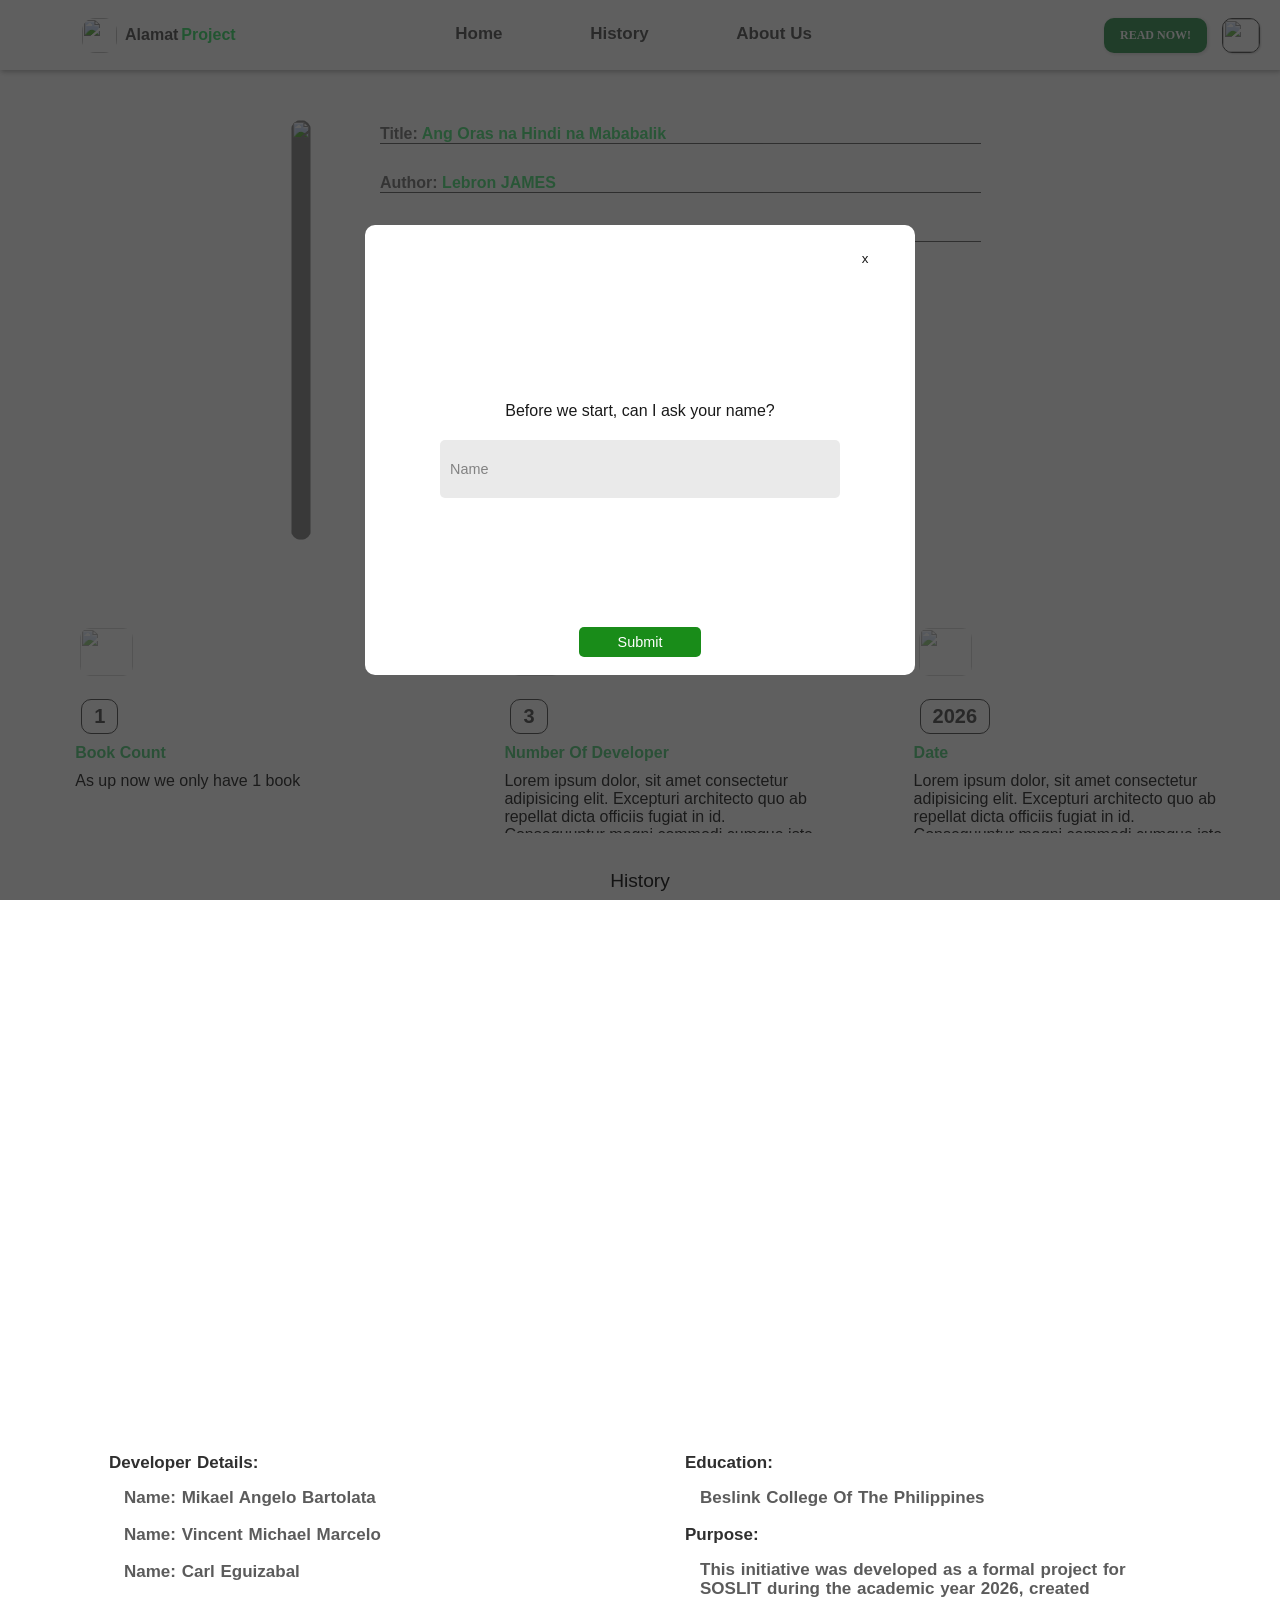
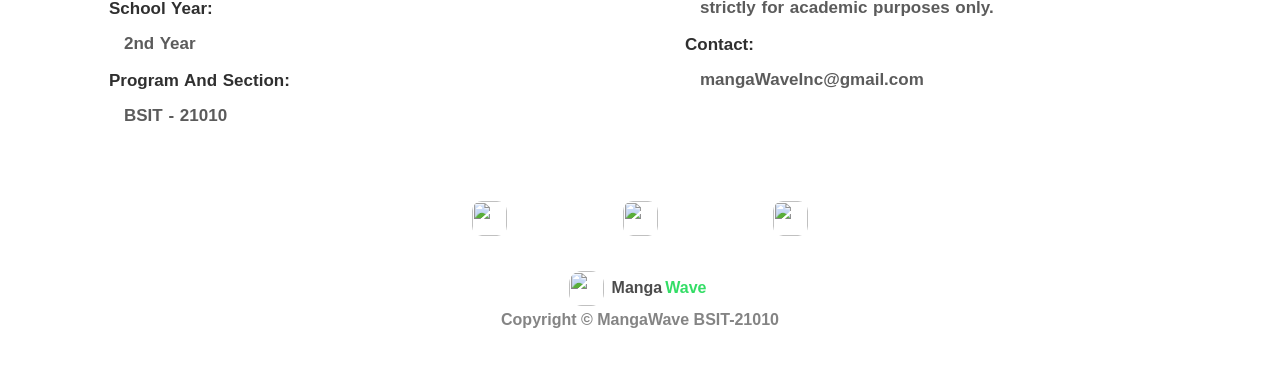
==== index.html @ 85a5849e "Initial commit" ====
<!DOCTYPE html>
<html lang="en">
<head>
    <meta charset="UTF-8">
    <meta name="viewport" content="width=device-width, initial-scale=1.0">
    <title>SOSLIT-PROJECT-2026</title>
    <link rel="stylesheet" href="css/header.css">
    <link rel="stylesheet" href="css/main.css">
    <link rel="stylesheet" href="css/section.css">
    <link rel="stylesheet" href="css/article.css">
    <link rel="stylesheet" href="css/footer.css">
    <link rel="stylesheet" href="css/modal.css">
    <link rel="stylesheet" href="css/screenoverlay.css">
    <style>
        html{
            scroll-behavior: smooth;
        }
        main, body {
            scroll-margin-top: 80px;
        }
    </style>
</head>
<body>
    <header class="header-container"> 
        <div class="logo">
            <img src="https://i.ibb.co/Dfh1pS63/logo-picture.jpg" alt="">
            <span id="kind">Alamat</span><span id="title">Project</span>
         </div>
        <nav>
            <ul class="nav">
                <li class="nav-child">
                    <a href="#Home">Home</a>
                </li>
                <li class="nav-child">
                    <a href="#History">History</a>
                </li>
                <li class="nav-child">
                    <a href="#About">About&nbsp;Us</a>
                </li>
            </ul>
        </nav>
        <div class="button header-child">
            <button id="buttonStart">READ NOW!</button>
            <div class="theme"></div>
        </div>
    </header>
    <main class="main-container" id="Home">
        <div class="main-image">
            <img src="https://i.ibb.co/qF0TQRSJ/removee-alamat-cover.png">
        </div>
        <div class="read-Button"></div>
        <div class="main-content">
            <p>Title: <span class="authorStyle">Ang Oras na Hindi na Mababalik</span></p>
            <p>Author: <span class="authorStyle">Lebron JAMES</span></p>
            <p>Genre:  <span class="authorStyle">Short Story (Maikling Kuwento)</span></p>
            <span class="summary-container">
                <span id="summary-header">SUMMARY:</span>
                <button class="summary-spoiler-button">Spoiler</button>
            </span>
        </div>
    </main>
                

    <section class="section-Container">
        <div class="section-child section-1st-child">
            <div class="section-logo"></div>
            <p id="number">1</p>
            <p id="count">Book Count</p>
            <p class="text">As up now we only have 1 book</p>
        </div>
        <div class="section-child section-2nd-child">
            <div class="section-logo-2 section-logo"></div>
            <p id="number">3</p>
            <p id="count">Number Of Developer</p>
            <p class="text">Lorem ipsum dolor, sit amet consectetur adipisicing elit. Excepturi architecto quo ab repellat dicta officiis fugiat in id. Consequuntur magni commodi cumque iste libero molestias porro tempore harum dolores in?</p>
        </div>
        <div class="section-child section-3rd-child">
            <div class="section-logo-3 section-logo"></div>
            <p id="number" class="year">2026</p>
            <p id="count">Date</p>
            <p class="text">Lorem ipsum dolor, sit amet consectetur adipisicing elit. Excepturi architecto quo ab repellat dicta officiis fugiat in id. Consequuntur magni commodi cumque iste libero molestias porro tempore harum dolores in?</p>
        </div>
    </section>
    <section id="History">
        <p>History</p>
        <div class="history-container">
        </div>
    </section>
    </article>
    <footer id="About">
        <div class="footer-child1">
            <p id="text-header" class="text-header">Developer Details: </p>
            <span>Name: Mikael Angelo Bartolata</span>
            <span>Name: Vincent Michael Marcelo</span>
            <span>Name: Carl Eguizabal</span>
            <p id="text-header">School Year: </p>
            <span>2nd Year</span>
            <p id="text-header">Program And Section: </p>
            <span>BSIT - 21010</span>
        </div>
        <div class="footer-child2">
            <p id="text-header">Education:</p>
            <span>Beslink College Of The Philippines</span>
            <p id="text-header">Purpose:</p>
            <span>This initiative was developed as a formal project for SOSLIT during the academic year 2026, created strictly for academic purposes only.</span>
            <p id="text-header" class="citation">Contact:</p>
            <span id="highlight">mangaWaveInc@gmail.com</span>
        </div>
        <div class="footer-child3">
            <div class="social-media-container"></div>
            <div class="logo-container">
                <div class="logos">
                    <img src="https://i.ibb.co/Dfh1pS63/logo-picture.jpg" alt="">
                    <span id="kind">Manga</span><span id="title">Wave</span>
                </div>
                <span class="copyright">Copyright © MangaWave BSIT-21010</span>
            </div>
        </div>
    </footer>
    <script type="module" src="main.js"></script>
</body>
</html>
---- css/header.css ----
:root {
    --font-light-window-mode: rgba(0, 0, 0, 0.7);
    --dark-shadow: 1px 2px 5px rgba(0, 0, 0, 0.3);
     --bg-color:rgba(255,255,255, 0.8);
}

* {
    margin: 0;
    padding: 0;
    box-sizing: border-box;
    font-family: Arial, Helvetica, sans-serif;
}  

body {
    background-color: var(--bg-color);
    position: relative;
}

header {
    position: sticky;
    top: 0;
    display: flex;
    flex-direction: row;
    justify-content: space-between;
    align-items: center;
    height: 70px;
    width: 100%;
    background-color: #ffffff;
    padding: 0 20px;
    box-shadow: var(--dark-shadow);
    z-index: 1;
    animation: header 900ms ease-in-out 200ms;
}
@keyframes header{
    0%{
        transform: translate(0, -100%);
    } 
    60%{
        transform: translate(0, -100%);
    } 
    100%{
        transform: translate(0);
    }
}
/* Logo Alignment */
.logo {
    display: flex;
    align-items: center;
    gap: 8px;
    cursor: default;
    margin-left: 5%;
}

.logo img {
    height: 35px;
    width: 35px;
    object-fit: cover;
    border-radius: 37%;
}

#kind {
    color: var(--font-light-window-mode);
    font-size: 1rem;
    font-weight: 550;
}

#title {
    color: rgba(0, 212, 64, 0.8);
    font-size: 1rem;
    font-weight: 700;
    margin-left: -5px;
}

/* Navigation Links */
nav ul {
    list-style: none;
    display: flex;
    flex-direction: row;
    gap: 40%;
    align-items: center;
    justify-content: center;
    transition: all 300ms ease-in-out;
    margin-right: 30%;
}

li {
    padding-bottom: 1px;
    border-bottom: 2px solid transparent;
}

li:hover {
    border-radius: 2px;
    border-bottom-color: rgb(23, 129, 55);
}

li a {
    cursor: pointer;
    color: var(--font-light-window-mode);
    font-weight: 550;
    font-size: 17px;
    text-decoration: none;
    padding: 5px 10px;
}

.button {
    display: flex;
    flex-direction: row;
    align-items: center;
    gap: 15px;
}

#buttonStart {
    font-family: 'Times New Roman', Times, serif;
    background-color: rgba(23, 129, 55, 1);
    color: rgba(255, 255, 255, 1);
    opacity: 0.9;
    font-size: 0.75rem;
    border: none;
    border-radius: 10px;
    box-shadow: 1px 1px 4px rgba(0, 0, 0, 0.2);
    padding: 10px 16px;
    font-weight: 600;
    cursor: pointer;
    white-space: nowrap;
}

.theme {
    position: static; /* Removed absolute positioning */
    height: 35px;
    width: 38px;
    background: transparent;
    border-radius: 50%;
    cursor: pointer;
    display: flex;
    align-items: center;
    justify-content: center;
}

.theme-picture {
    width: 100%;
    height: 100%;
    object-fit: cover;
    border: 1px solid rgba(0, 0, 0, 0.8);
    border-radius: 10px;
    box-shadow: 1px 1px 2px rgba(0, 0, 0, 0.2);
    opacity: 0.9;
}
---- css/main.css ----
:root{
    --bg-color:rgba(255,255,255, 0.8);
}
.main-container {
    background-color: var(--bg-color);
    display: flex;
    flex-direction: row;
    justify-content: center;
    gap: 2rem;
    padding: 30px;
    padding-right: 3%;
    padding-top: 50px;
    width: 100%;
    height: 500px;
    margin: 0;
    position: relative;
    animation: delay-apear 1000ms linear 400ms;
}
@keyframes delay-apear{
    from {
        opacity: 0;
    } to {
        opacity: 1;
    }
}
.main-content p, #summary-header{
    display: block;
    color: rgba(0, 0, 0, 0.8);
    font-weight: 550;
    font-size: 1rem;
    margin-bottom: 30px;
    border-bottom: 1px solid rgba(0, 0, 0, 0.9);
    opacity: 0.7;
    padding-bottom: -3px;
}
#summary-header{
    border: none;
    margin-top: 40px;
    margin-bottom: 25px;
}
.summary-container{
    display: flex;
    flex-direction: column;
    align-items: center;
    justify-content: center;
    line-height: 5%;

    gap: 15px;
}
#text {
    line-height: 25px;
    color: rgba(0, 0, 0, 0.9);
    
}
.summary-spoiler-button {
    width: clamp(4rem, 6vw, 10rem);
    height: 2rem;

    outline: none;
    border: none;
    background-color: rgb(0, 110, 33);
    font-weight: 550;
    color: white;

    border-radius: 10px;

    cursor: pointer;
    transition: transform 0.2s ease;
}
.summary-spoiler-button:hover {
    transform: scale(1.08);
}
.main-content{
    overflow: auto;
    scrollbar-width: none;
    width: 50%;
    padding: 5px;
    word-wrap: break-word;
    padding-right: min(-50px);
    word-spacing: 30%;
    vertical-align: 100px;
}
.authorStyle{
    color:  rgba(0, 212, 64, 1);
    font-weight: 550;
    font-size: 1rem;
}
.main-image {
    background-color: grey;
    height: 100%;
    max-width: 45%;
    display: flex;
    align-items: center;
    justify-content: center;
    border-radius: 15px;
}
.main-image img {
    width: 100%;
    height: 100%;
    object-fit: contain;

    border-radius: 10px;
}
.dark {
    background-color: rgb(44, 44, 44);
}
.dark, .dark * {
    color: var(--dark-font-color, #e6e6e6) !important;
}
---- css/section.css ----
:root{
    --bg-color:rgba(255, 255, 255, 0.8);
    --font-color: rgba(0, 0, 0, 0.8);
    --shadow-color: rgba(21, 221, 81, 0.5);
}
section{
    display: flex;
    flex-direction: row;
    justify-content: space-evenly;
    align-items: center;
    background-color: var(--bg-color);
    height: 300px;
    width: 100%;
    gap: 1%;
    overflow: auto;
}
section div{
    background-color: transparent;
    opacity: 0.9;
    height: 75%;
    width: 29%;
    border-radius: 30px;
    transition: all 200ms ease-in-out;
    padding: 10px 30px;
    cursor: auto;
    overflow: auto;
    scrollbar-width: none;
}
.section-1st-child{
    animation: container1st 1000ms ease-in-out;
    animation-delay: 0ms;
}
.section-2nd-child{
    animation: container1st 1000ms ease-in-out;
    animation-delay: 250ms;
}
.section-3rd-child{
    animation: container1st 1000ms ease-in-out;
    animation-delay: 500ms;
}
@keyframes container1st {
    from{
        transform: translate(0, 110%);
        opacity: 0;
    } to { 
        transform: translate(0);
        opacity: 1;
    }
}
@keyframes container2nd {
    from{
        transform: translate(0, 110%);
        opacity: 0;
    } to { 
        transform: translate(0);
        opacity: 1;
    }
}
@keyframes container3rd {
    from{
        transform: translate(0, 110%);
        opacity: 0;
    } to { 
        transform: translate(0);
        opacity: 1;
    }
}
.section-child:hover{
    border: 1px solid rgba(21, 221, 81, 1);
    box-shadow: 0px 0px 20px 2px var(--shadow-color);
    margin-top: -7px;
    
}
.section-1st-child, .section-2nd-child{
    margin-left: 20px;
}
.image{
    display: block;
}
.section-logo {
    transition: 1s ease-in-out;
    height: 68px;
    width:113px;
    display: block;
    margin-bottom: 13px;
    margin-left: -25px;
    opacity: 0.8;
}
.section-Picture {
    height: 100%;
    width: 100%;
    opacity: 0.9;
    border-radius: 10px;
    object-fit: fill;
}
.extra-picture {
    box-shadow: 0px 0px 2px var(--shadow-color);
}
#number{
    font-size: 20px;
    font-weight: bold;
    color: var(--font-color);
    display: inline-block;
    padding: 5px 12px;
    border-radius: 10px;
    border: 1px solid var(--font-color);
    margin-bottom: 10px;
    margin-left: 6px;
    transition: 300ms ease-in-out;
}
#number:hover{
    box-shadow: 0px 0px 3px rgba(12, 184, 69, 0.8);
    border: 1px solid rgba(12, 184, 69, 0.8);
}
#count{
    font-size: 1rem;
    font-weight: bold;
    color: rgba(12, 184, 69, 0.8);
    margin-bottom: 10px;
}

section.dark > * {
    background-color: rgb(36, 36, 36);
}
---- css/article.css ----
:root{
    --bg-color:rgba(255, 255, 255, 0.8);
    --font-color: rgba(0, 0, 0, 0.8);
    --shadow-color: rgba(21, 221, 81, 0.5);
}
#History{
    display: flex;
    flex-direction: column;
    width: 100%;
    min-height: 500px;

}
#History p {
    font-size: 1.2rem;
}
#History .history-container {
    width: 95%;
    height: 100%;

    border-radius: 0%;
}
---- css/footer.css ----
:root{
    --bg-color:rgba(255, 255, 255, 0.8);
    --font-color: rgba(0, 0, 0, 0.8);
    --shadow-color: rgba(21, 221, 81, 0.5);
}

footer{
    height: 600px;
    width: 100%;
    background-color: var(--bg-color);
    padding: 3% 5%;
    display: grid;
    grid-template-columns:repeat(2, 1fr);
    justify-content: space-between;
    gap: 0%;
    overflow: auto;
    scrollbar-width: none;
    --webkit-scrollbar-width: none; 
}
@keyframes text-apear {
    from {
        opacity: 0.1;
        transform: translate(0, 100px);
    } to {
        opacity: 1;
        transform: translate(0);
    }
}
footer div{
    background-color: transparent;
    width: 100%;
    height: 84%;
    max-height:auto;
}
.footer-child1, .footer-child2{
    padding: 45px;
    display: flex;
    flex-direction: column;
    row-gap: 18px;
    overflow: auto;
    scrollbar-width: none;
}

#text-header{
    margin-bottom: -2px;
    word-spacing: 3px;
    font-size:20px;
    color: rgba(0, 0, 0, 0.9);
}
#text-header, .footer-child1 span, .footer-child2 span{
    font-weight: 550;
    font-size: 17px;
    opacity: 0.9;
    word-spacing: 1px;
    line-height: 19px;
}

.footer-child1 span, .footer-child2 span{
    margin-left: 15px;
    opacity: 0.8;
    color: var(--font-color);
    padding-right: 20px;
}
#highlight{
    line-height: 20px;
}

.footer-child3 {
    grid-column: 1/-1;
    height: 100%;
    width: 100%;
    display: flex;
    flex-direction: column;
    justify-content: space-evenly;
    align-items: flex-end;
    gap: 20px;
    position: relative; 
}
.footer-child3 div{
    background-color: transparent;
    width: 100%;
    height: 50%;
}
/*social media*/
.social-media-container{
    display: flex;
    flex-direction: row;
    justify-content: center;
    align-items: flex-end;
    position: relative;
    margin-bottom: 15px;
    gap: 10%;
}
.media-logo{
    height: 35px;
    width: 35px;
    border-radius: 10px;
    cursor: pointer;
}
.logos, .logo-container {
    display: flex;
    align-items: center;
    justify-content: center;
    gap: 8px;
    cursor: default;
    margin-left: -5px;
}
.logo-container{
    display: flex;
    flex-direction: column;

}
.logos img {
    height: 35px;
    width: 35px;
    object-fit: cover;
    border-radius: 37%;
}

#kind {
    color: var(--font-light-window-mode);
    font-size: 1rem;
    font-weight: 550;
}

#title {
    color: rgba(0, 212, 64, 0.8);
    font-size: 1rem;
    font-weight: 700;
    margin-left: -5px;
}
.copyright{
    color: var(--font-color);
    font-size: 1rem;
    font-weight: 550;
    opacity: 0.6;
    text-wrap: nowrap;
}
---- css/modal.css ----
.modal {
    display: flex;
    flex-direction: column;
    align-items: center;

    width: min(550px, 80%);
    height: 50%;

    position: fixed;
    top: 50%;
    left: 50%;
    transform: translate(-50%, -50%);

    border-radius: 10px;

    z-index: 11;
    background-color: white;
}
.modal--first-visit {
    .modal-header, .modal-main, .modal-footer {
        width: 100%;
        button {
            outline: none;
            border: none;
            cursor: pointer;
        }
    }
    .modal-header {
        display: flex;
        justify-content: center;
        align-items: center;

        height: 15%;

        button {
            width: min(40px, 10%);
            height: min(30px, 90%);
            margin-left: auto;
            background-color: transparent;
        }
    }
    .modal-main {
        display: flex;
        flex-direction: column;
        align-items: center;
        justify-content: center;

        gap: 20px;

        height: 70%;

        input {
            width: min(400px, 90%);
            height: min(70px, 20%);

            border-radius: 5px;

            outline: none;
            border: none;

            background-color: #e8e8e8;

            padding-left: 10px;
            box-sizing: border-box;

            font-size: clamp(0.9rem, 1vw, 0.9rem);
            transition: box-shadow 0.3s ease, background-color 0.3s ease;
        }
        input:focus {
            box-shadow: 0 0 10px 0 rgba(0, 0, 0, 0.3);
            background-color: white;
        }
    }
    .modal-footer {
        display: flex;
        justify-content: center;
        align-items: center;

        height: 15%;

        button {
            width: min(200px, 25%);
            height: min(30px, 100%);

            background-color: green;
            color: white;

            border-radius: 5px;
            font-size: clamp(0.9rem, 1vw, 0.9rem);
        }
    }
}
---- css/screenoverlay.css ----
.screen-overlay {
    position: fixed;
    top: 50%;
    left: 50%;
    transform: translate(-50%, -50%);
    width: 100%;
    height: 100%;

    z-index: 10;

    background-color: #1c1c1c;
    opacity: 0.7;
}
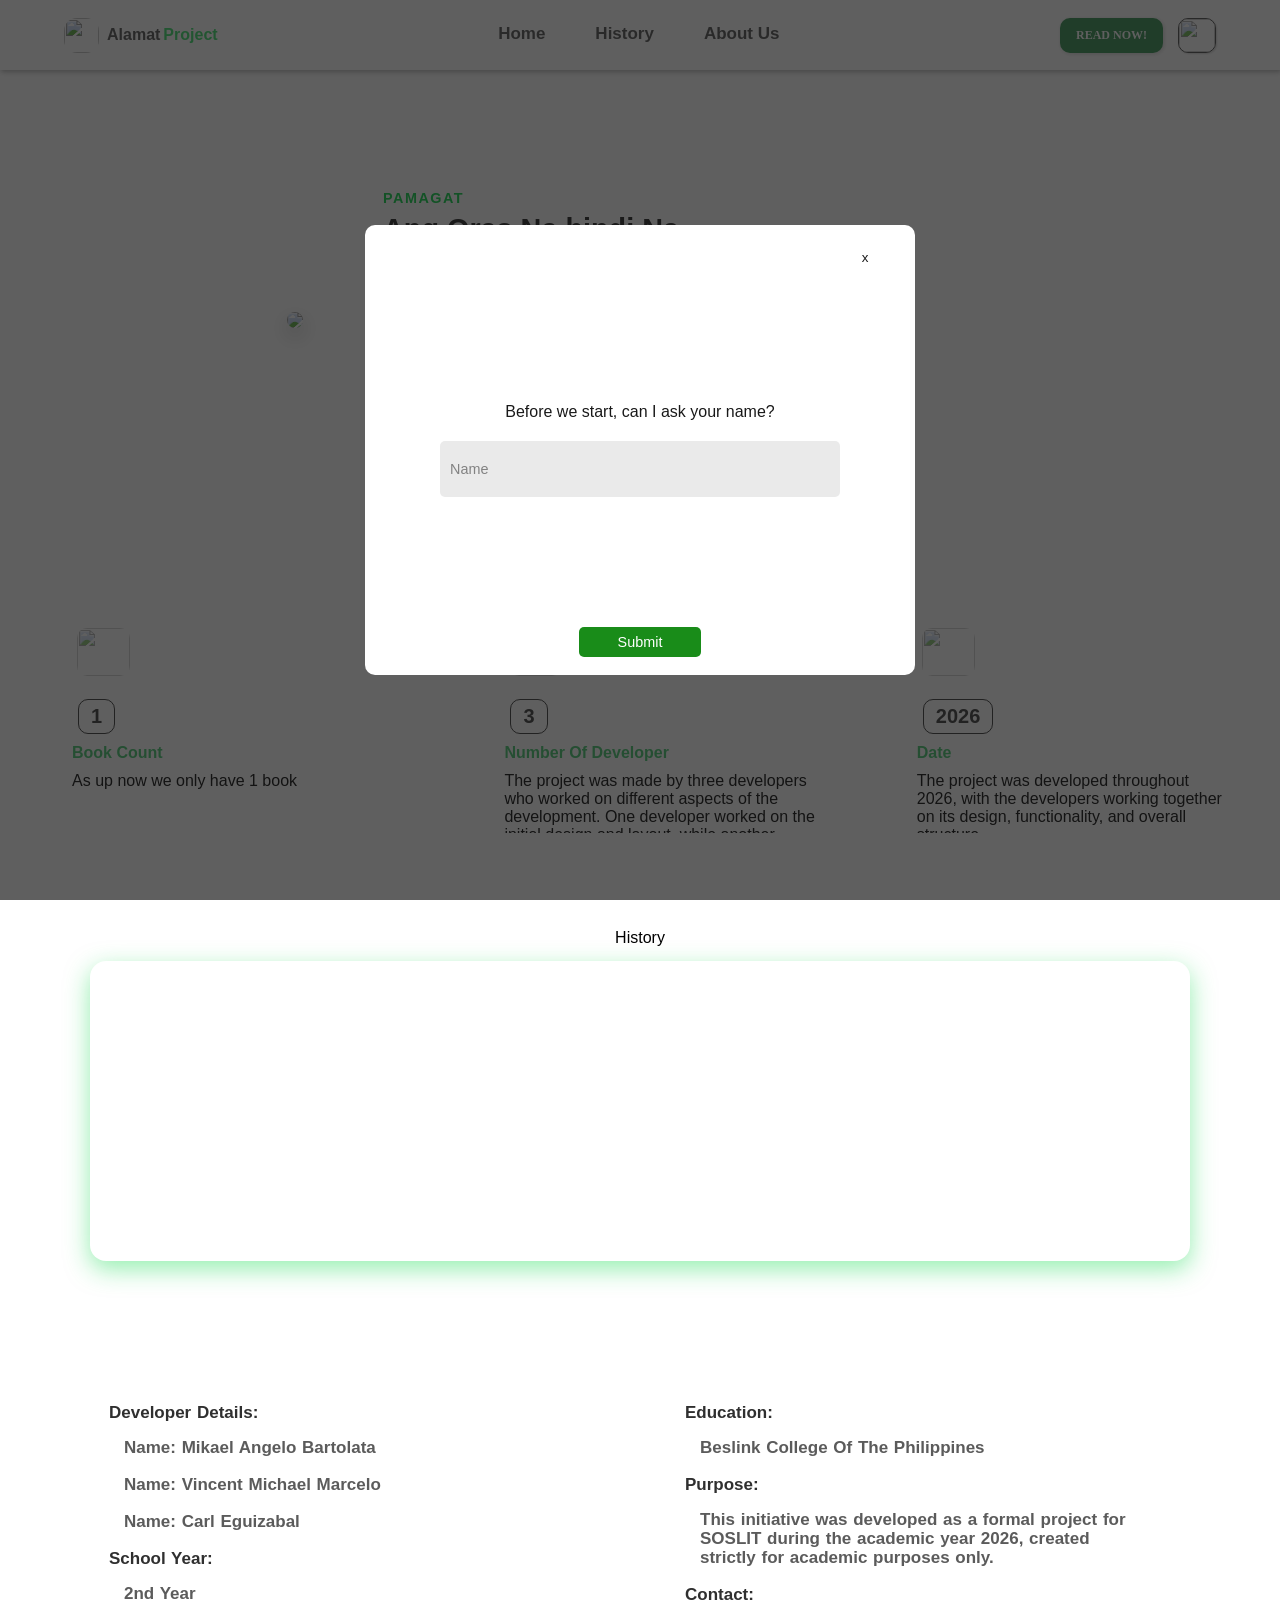
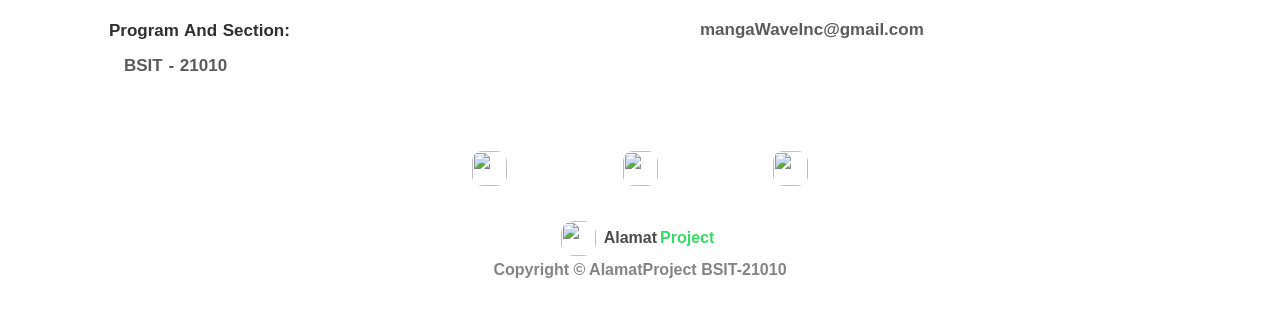
==== commit 5e7a2bee: "Update story pages, organize folder structure and architecture, and responsive layout" ====
--- a/index.html
+++ b/index.html
@@ -50,9 +50,15 @@
         </div>
         <div class="read-Button"></div>
         <div class="main-content">
-            <p>Title: <span class="authorStyle">Ang Oras na Hindi na Mababalik</span></p>
-            <p>Author: <span class="authorStyle">Lebron JAMES</span></p>
-            <p>Genre:  <span class="authorStyle">Short Story (Maikling Kuwento)</span></p>
+            <span class="pamagat-label">PAMAGAT</span>
+            <h1 class="book-title">Ang Oras Na hindi Na <span class="highlight-text">Mababalik</span></h1>
+            <p class="book-subtitle">isang Kuwento Tungkol Sa Pagpapahalaga sa Oras</p>
+
+            <div class="meta-info">
+                <p><span class="label">Author:</span> Lebron James</p>
+                <p><span class="label">Genre:</span> Romance Harem</p>
+            </div>
+
             <span class="summary-container">
                 <span id="summary-header">SUMMARY:</span>
                 <button class="summary-spoiler-button">Spoiler</button>
@@ -72,13 +78,13 @@
             <div class="section-logo-2 section-logo"></div>
             <p id="number">3</p>
             <p id="count">Number Of Developer</p>
-            <p class="text">Lorem ipsum dolor, sit amet consectetur adipisicing elit. Excepturi architecto quo ab repellat dicta officiis fugiat in id. Consequuntur magni commodi cumque iste libero molestias porro tempore harum dolores in?</p>
+            <p class="text">The project was made by three developers who worked on different aspects of the development. One developer worked on the initial design and layout, while another improved the design and brought it to life through CSS. The third developer handled the animations and the core logic of the project, as well as organizing the folders and files to keep everything structured.</p>
         </div>
         <div class="section-child section-3rd-child">
             <div class="section-logo-3 section-logo"></div>
             <p id="number" class="year">2026</p>
             <p id="count">Date</p>
-            <p class="text">Lorem ipsum dolor, sit amet consectetur adipisicing elit. Excepturi architecto quo ab repellat dicta officiis fugiat in id. Consequuntur magni commodi cumque iste libero molestias porro tempore harum dolores in?</p>
+            <p class="text">The project was developed throughout 2026, with the developers working together on its design, functionality, and overall structure.</p>
         </div>
     </section>
     <section id="History">
@@ -111,9 +117,9 @@
             <div class="logo-container">
                 <div class="logos">
                     <img src="https://i.ibb.co/Dfh1pS63/logo-picture.jpg" alt="">
-                    <span id="kind">Manga</span><span id="title">Wave</span>
+                    <span id="kind">Alamat</span><span id="title">Project</span>
                 </div>
-                <span class="copyright">Copyright © MangaWave BSIT-21010</span>
+                <span class="copyright">Copyright © AlamatProject BSIT-21010</span>
             </div>
         </div>
     </footer>
--- a/css/header.css
+++ b/css/header.css
@@ -1,7 +1,7 @@
 :root {
     --font-light-window-mode: rgba(0, 0, 0, 0.7);
     --dark-shadow: 1px 2px 5px rgba(0, 0, 0, 0.3);
-     --bg-color:rgba(255,255,255, 0.8);
+    --bg-color: rgba(255, 255, 255, 0.8);
 }
 
 * {
@@ -9,7 +9,7 @@
     padding: 0;
     box-sizing: border-box;
     font-family: Arial, Helvetica, sans-serif;
-}  
+}   
 
 body {
     background-color: var(--bg-color);
@@ -26,29 +26,28 @@
     height: 70px;
     width: 100%;
     background-color: #ffffff;
-    padding: 0 20px;
+    padding: 0 5%;
     box-shadow: var(--dark-shadow);
     z-index: 1;
     animation: header 900ms ease-in-out 200ms;
 }
-@keyframes header{
-    0%{
+
+@keyframes header {
+    0% {
         transform: translate(0, -100%);
     } 
-    60%{
+    60% {
         transform: translate(0, -100%);
     } 
-    100%{
+    100% {
         transform: translate(0);
     }
 }
-/* Logo Alignment */
 .logo {
     display: flex;
     align-items: center;
     gap: 8px;
     cursor: default;
-    margin-left: 5%;
 }
 
 .logo img {
@@ -71,16 +70,14 @@
     margin-left: -5px;
 }
 
-/* Navigation Links */
 nav ul {
     list-style: none;
     display: flex;
     flex-direction: row;
-    gap: 40%;
+    gap: 30px;
     align-items: center;
     justify-content: center;
     transition: all 300ms ease-in-out;
-    margin-right: 30%;
 }
 
 li {
@@ -123,9 +120,11 @@
     cursor: pointer;
     white-space: nowrap;
 }
-
+#buttonStart.disabled {
+    background-color: #9a9a9a;
+}
 .theme {
-    position: static; /* Removed absolute positioning */
+    position: static;
     height: 35px;
     width: 38px;
     background: transparent;
@@ -145,3 +144,43 @@
     box-shadow: 1px 1px 2px rgba(0, 0, 0, 0.2);
     opacity: 0.9;
 }
+
+@media (max-width: 768px) {
+    header {
+        height: auto;
+        padding: 12px 16px;
+        flex-wrap: wrap;
+        gap: 12px;
+    }
+
+    nav {
+        order: 3;
+        width: 100%;
+    }
+
+    nav ul {
+        gap: 15px;
+        justify-content: center;
+        border-top: 1px solid rgba(0, 0, 0, 0.08);
+        padding-top: 10px;
+    }
+
+    li a {
+        font-size: 14px;
+        padding: 4px 6px;
+    }
+
+    .button {
+        gap: 10px;
+    }
+
+    #buttonStart {
+        padding: 8px 12px;
+        font-size: 0.7rem;
+    }
+
+    .theme {
+        height: 30px;
+        width: 32px;
+    }
+}
--- a/css/main.css
+++ b/css/main.css
@@ -1,92 +1,34 @@
-:root{
-    --bg-color:rgba(255,255,255, 0.8);
+:root {
+    --bg-color: rgba(255, 255, 255, 0.8);
+    --primary-green: #00d440;
+    --primary-green-hover: #00b336;
+    --dark-font-color: #e6e6e6;
 }
 .main-container {
     background-color: var(--bg-color);
     display: flex;
     flex-direction: row;
+    align-items: center;
     justify-content: center;
-    gap: 2rem;
-    padding: 30px;
-    padding-right: 3%;
-    padding-top: 50px;
+    gap: 2.5rem;
+    padding: 40px 30px;
     width: 100%;
-    height: 500px;
+    min-height: 500px;
+    height: auto;
     margin: 0;
     position: relative;
     animation: delay-apear 1000ms linear 400ms;
 }
-@keyframes delay-apear{
+@keyframes delay-apear {
     from {
         opacity: 0;
-    } to {
-        opacity: 1;
-    }
-}
-.main-content p, #summary-header{
-    display: block;
-    color: rgba(0, 0, 0, 0.8);
-    font-weight: 550;
-    font-size: 1rem;
-    margin-bottom: 30px;
-    border-bottom: 1px solid rgba(0, 0, 0, 0.9);
-    opacity: 0.7;
-    padding-bottom: -3px;
-}
-#summary-header{
-    border: none;
-    margin-top: 40px;
-    margin-bottom: 25px;
-}
-.summary-container{
-    display: flex;
-    flex-direction: column;
-    align-items: center;
-    justify-content: center;
-    line-height: 5%;
-
-    gap: 15px;
-}
-#text {
-    line-height: 25px;
-    color: rgba(0, 0, 0, 0.9);
-    
-}
-.summary-spoiler-button {
-    width: clamp(4rem, 6vw, 10rem);
-    height: 2rem;
-
-    outline: none;
-    border: none;
-    background-color: rgb(0, 110, 33);
-    font-weight: 550;
-    color: white;
-
-    border-radius: 10px;
-
-    cursor: pointer;
-    transition: transform 0.2s ease;
-}
-.summary-spoiler-button:hover {
-    transform: scale(1.08);
-}
-.main-content{
-    overflow: auto;
-    scrollbar-width: none;
-    width: 50%;
-    padding: 5px;
-    word-wrap: break-word;
-    padding-right: min(-50px);
-    word-spacing: 30%;
-    vertical-align: 100px;
-}
-.authorStyle{
-    color:  rgba(0, 212, 64, 1);
-    font-weight: 550;
-    font-size: 1rem;
+    } 
+    to {
+        opacity: 1;
+    }
 }
 .main-image {
-    background-color: grey;
+    background-color: transparent;
     height: 100%;
     max-width: 45%;
     display: flex;
@@ -95,15 +37,349 @@
     border-radius: 15px;
 }
 .main-image img {
-    width: 100%;
+    width: auto;
     height: 100%;
+    max-height: 420px;
+    max-width: 100%;
     object-fit: contain;
+    border-radius: 12px;
+    box-shadow: 0 8px 20px rgba(0, 0, 0, 0.25);
+}
+.main-content {
+    width: 50%;
+    display: flex;
+    flex-direction: column;
+    justify-content: center;
+    overflow: auto;
+    scrollbar-width: none;
+}
+.main-content #text {
+    margin: 10px;
+    opacity: 0;
+    transition: opacity 0.5s ease;
+}
+.main-content #text.animate {
+    opacity: 1;
+}
+.pamagat-label {
+    color: var(--primary-green) !important;
+    font-weight: 700;
+    font-size: 0.9rem;
+    letter-spacing: 1.5px;
+    margin-bottom: 6px;
+    display: block;
+}
+.book-title {
+    font-size: clamp(1.8rem, 2.2vw, 2.5rem);
+    font-weight: 800;
+    line-height: 1.25;
+    margin: 0 0 8px 0;
+    color: #1a1a1a;
+}
 
-    border-radius: 10px;
+.highlight-text {
+    color: var(--primary-green) !important;
+    display: block;
+}
+.book-subtitle {
+    font-size: 1rem;
+    color: #555555;
+    margin: 0 0 20px 0;
+    font-weight: 500;
+}
+.meta-info {
+    margin-bottom: 20px;
+}
+.meta-info p {
+    font-size: 1.05rem;
+    margin: 6px 0;
+    font-weight: 600;
+    color: #222222;
+}
+.meta-info .label {
+    font-weight: 700;
+}
+.summary-container {
+    display: flex;
+    align-items: center;
+    gap: 15px;
+    margin-top: 10px;
+}
+#summary-header {
+    font-weight: 700;
+    font-size: 1.1rem;
+    color: #1a1a1a;
+    letter-spacing: 1px;
+}
+.summary-spoiler-button {
+    background-color: var(--primary-green);
+    color: #ffffff !important;
+    border: none;
+    padding: 8px 24px;
+    font-size: 0.95rem;
+    font-weight: 700;
+    border-radius: 8px;
+    cursor: pointer;
+    box-shadow: 0 4px 12px rgba(0, 212, 64, 0.3);
+    transition: transform 0.2s ease, background-color 0.2s ease;
+}
+.summary-spoiler-button:hover {
+    background-color: var(--primary-green-hover);
+    transform: translateY(-2px);
+}
+.continue-reading-container {
+    display: flex;
+    flex-direction: column;
+    align-items: flex-start;
+    gap: 8px;
+    margin-top: 15px;
+}
+.recently-visit-detail {
+    font-size: 0.95rem;
+    color: #666666;
+    margin: 0;
+    font-weight: 600;
+}
+.continue-reading-btn {
+    background-color: var(--primary-green);
+    color: #ffffff !important;
+    border: none;
+    padding: 10px 24px;
+    font-size: 0.95rem;
+    font-weight: 700;
+    border-radius: 8px;
+    cursor: pointer;
+    box-shadow: 0 4px 12px rgba(0, 212, 64, 0.3);
+    transition: transform 0.2s ease, background-color 0.2s ease;
+}
+.continue-reading-btn:hover {
+    background-color: var(--primary-green-hover);
+    transform: translateY(-2px);
 }
 .dark {
     background-color: rgb(44, 44, 44);
 }
 .dark, .dark * {
-    color: var(--dark-font-color, #e6e6e6) !important;
+    color: var(--dark-font-color, #e6e6e6);
+}
+.dark .pamagat-label,
+.dark .highlight-text {
+    color: var(--primary-green) !important;
+}
+.dark .summary-spoiler-button,
+.dark .continue-reading-btn {
+    background-color: var(--primary-green);
+    color: #ffffff !important;
+}
+.dark .recently-visit-detail {
+    color: #cccccc;
+}
+@media (max-width: 768px) {
+    .main-container {
+        flex-direction: column;
+        height: auto;
+        padding: 30px 20px;
+        gap: 1.5rem;
+    }
+    .main-content {
+        width: 100%;
+        max-width: 100%;
+    }
+    .main-image {
+        width: 100%;
+        height: 320px;
+        max-width: 100%;
+        order: -1;
+    }
+    .main-image img {
+        height: 100%;
+        width: auto;
+    }
+    .book-title {
+        font-size: 1.8rem;
+    }
+    .summary-container {
+        flex-direction: row;
+        align-items: center;
+    }
+    .continue-reading-container {
+        width: 100%;
+    }
+    .continue-reading-btn {
+        width: 100%;
+        text-align: center;
+    }
+    .cover-animation {
+        display: flex;
+        flex-direction: column;
+        position: absolute;
+        top: 0;
+        right: 0;
+        width: 0;
+        height: 100%;
+        transition: width 1.5s ease;
+        background: linear-gradient(135deg, #3a1c1e 0%, #200d0e 100%);
+        box-shadow: 
+            inset 20px 0 25px -5px rgba(0, 0, 0, 0.75),
+            inset -2px 0 5px rgba(255, 255, 255, 0.08), 
+            -10px 0 25px rgba(0, 0, 0, 0.5);
+        border-left: 5px solid #140708;
+    }
+    .cover-animation > * {
+        display: flex;
+        justify-content: center;
+        align-items: center;
+        flex: 1;
+    }
+    .cover-animation p {
+        font-family: "Georgia", "Times New Roman", serif;
+        color: #d4af37 !important;
+        text-shadow: 0 2px 4px rgba(0, 0, 0, 0.8);
+        letter-spacing: 1.5px;
+        text-align: center;
+        padding: 0 15px;
+        opacity: 0;
+        transition: opacity 0.6s ease;
+    }
+    .cover-animation .card-header p {
+        font-size: clamp(1rem, 1.5vw, 2rem);
+    }
+    .cover-animation .card-main p {
+        font-size: clamp(0.7rem, 1.2vw, 2rem);
+    }
+    .cover-animation .card-header p.animate,
+    .cover-animation .card-main p.animate {
+        opacity: 1;
+    }
+    .cover-animation.animate {
+        width: 100%;
+        height: 100%;
+    }
+    .cover-animation button {
+        opacity: 0;
+        margin: 0;
+        background: linear-gradient(180deg, #d4af37 0%, #a37c0f 100%);
+        color: #1a0f11 !important;
+        font-size: clamp(0.7rem, 1.2vw, 2rem);
+        font-weight: bold;
+        letter-spacing: 1px;
+        text-transform: uppercase;
+        border: 1px solid #705303;
+        box-shadow: 0 4px 10px rgba(0, 0, 0, 0.4);
+        transition: opacity 0.6s ease;
+    }
+    .cover-animation button.animate {
+        opacity: 1;
+    }
+    .book {
+        transition: transform 1s ease;
+        background-color: #fdfbf7;
+        font-size: 1rem;
+    }
+    .book.animate-size {
+        transform: scale(0.8);
+    }
+    .book.animate-move {
+        width: 95%;
+        transform: translateX(-150%);
+    }
+}
+@media (min-width: 769px) and (max-width: 1528px) {
+    .book {
+        background-color: transparent;
+        box-shadow: none;
+        transition: transform 0.8s ease;
+    }
+    .cover-div, .scene {
+        transition: transform 0.8s ease;
+    }
+    .cover-div.animate-descend {
+        position: absolute;
+        height: 100%;
+    }
+    .scene.animate-descend {
+        position: relative;
+        right: 0;
+        height: 100%;
+    }
+    .cover-div.animate-toRight-move {
+        right: 50%;
+        transform: translate(50%);
+        border-radius: 10px;
+    }
+    .scene.animate-toLeft-move {
+        left: 50%;
+        transform: translate(-50%);
+        border-radius: 10px;
+    }
+    .cover-animation {
+        display: flex;
+        flex-direction: column;
+        position: absolute;
+        top: 0;
+        right: 0;
+        width: 0;
+        height: 100%;
+        transition: width 1.5s ease;
+        background: linear-gradient(135deg, #3a1c1e 0%, #200d0e 100%);
+        box-shadow: 
+            inset 20px 0 25px -5px rgba(0, 0, 0, 0.75),
+            inset -2px 0 5px rgba(255, 255, 255, 0.08), 
+            -10px 0 25px rgba(0, 0, 0, 0.5);
+        border-left: 5px solid #140708;
+    }
+    .cover-animation > * {
+        display: flex;
+        justify-content: center;
+        align-items: center;
+        flex: 1;
+    }
+    .cover-animation p {
+        font-family: "Georgia", "Times New Roman", serif;
+        color: #d4af37 !important;
+        text-shadow: 0 2px 4px rgba(0, 0, 0, 0.8);
+        letter-spacing: 1.5px;
+        text-align: center;
+        padding: 0 20px;
+        opacity: 0;
+        transition: opacity 0.6s ease;
+    }
+    .cover-animation .card-header p {
+        font-size: clamp(1rem, 1.5vw, 2rem);
+    }
+    .cover-animation .card-main p {
+        font-size: clamp(0.7rem, 1.2vw, 2rem);
+    }
+    .cover-animation .card-header p.animate,
+    .cover-animation .card-main p.animate {
+        opacity: 1;
+    }
+    .cover-animation.animate {
+        width: 100%;
+        height: 100%;
+    }
+    .cover-animation button {
+        opacity: 0;
+        margin: 0;
+        background: linear-gradient(180deg, #d4af37 0%, #a37c0f 100%);
+        color: #1a0f11 !important;
+        font-size: clamp(0.7rem, 1.2vw, 2rem);
+        font-weight: bold;
+        letter-spacing: 1px;
+        text-transform: uppercase;
+        border: 1px solid #705303;
+        box-shadow: 0 4px 10px rgba(0, 0, 0, 0.4);
+        transition: opacity 0.6s ease;
+    }
+    .cover-animation button.animate {
+        opacity: 1;
+    }
+
+    .book.animate-size {
+        transform: scale(0.8);
+    }
+    .book.animate-move {
+        width: 95%;
+        transform: translateX(-150%);
+    }
 }
--- a/css/section.css
+++ b/css/section.css
@@ -1,9 +1,10 @@
-:root{
-    --bg-color:rgba(255, 255, 255, 0.8);
+:root {
+    --bg-color: rgba(255, 255, 255, 0.8);
     --font-color: rgba(0, 0, 0, 0.8);
     --shadow-color: rgba(21, 221, 81, 0.5);
 }
-section{
+
+section {
     display: flex;
     flex-direction: row;
     justify-content: space-evenly;
@@ -11,10 +12,11 @@
     background-color: var(--bg-color);
     height: 300px;
     width: 100%;
-    gap: 1%;
+    gap: 1.5%;
     overflow: auto;
 }
-section div{
+
+section div {
     background-color: transparent;
     opacity: 0.9;
     height: 75%;
@@ -26,61 +28,44 @@
     overflow: auto;
     scrollbar-width: none;
 }
-.section-1st-child{
-    animation: container1st 1000ms ease-in-out;
-    animation-delay: 0ms;
+
+.section-1st-child {
+    animation: slideUp 1000ms ease-in-out 0ms forwards;
 }
-.section-2nd-child{
-    animation: container1st 1000ms ease-in-out;
-    animation-delay: 250ms;
+
+.section-2nd-child {
+    animation: slideUp 1000ms ease-in-out 250ms forwards;
 }
-.section-3rd-child{
-    animation: container1st 1000ms ease-in-out;
-    animation-delay: 500ms;
+
+.section-3rd-child {
+    animation: slideUp 1000ms ease-in-out 500ms forwards;
 }
-@keyframes container1st {
-    from{
-        transform: translate(0, 110%);
+
+@keyframes slideUp {
+    from {
+        transform: translateY(110%);
         opacity: 0;
-    } to { 
-        transform: translate(0);
+    } 
+    to { 
+        transform: translateY(0);
         opacity: 1;
     }
 }
-@keyframes container2nd {
-    from{
-        transform: translate(0, 110%);
-        opacity: 0;
-    } to { 
-        transform: translate(0);
-        opacity: 1;
-    }
-}
-@keyframes container3rd {
-    from{
-        transform: translate(0, 110%);
-        opacity: 0;
-    } to { 
-        transform: translate(0);
-        opacity: 1;
-    }
-}
-.section-child:hover{
+.section-child:hover {
     border: 1px solid rgba(21, 221, 81, 1);
     box-shadow: 0px 0px 20px 2px var(--shadow-color);
-    margin-top: -7px;
-    
+    transform: translateY(-7px);
 }
-.section-1st-child, .section-2nd-child{
+.section-1st-child, .section-2nd-child {
     margin-left: 20px;
 }
-.image{
+.image {
     display: block;
 }
 .section-logo {
     transition: 1s ease-in-out;
     height: 68px;
-    width:113px;
+    width: 113px;
     display: block;
     margin-bottom: 13px;
     margin-left: -25px;
@@ -91,12 +76,12 @@
     width: 100%;
     opacity: 0.9;
     border-radius: 10px;
-    object-fit: fill;
+    object-fit: cover;
 }
 .extra-picture {
     box-shadow: 0px 0px 2px var(--shadow-color);
 }
-#number{
+#number {
     font-size: 20px;
     font-weight: bold;
     color: var(--font-color);
@@ -108,11 +93,13 @@
     margin-left: 6px;
     transition: 300ms ease-in-out;
 }
-#number:hover{
+
+#number:hover {
     box-shadow: 0px 0px 3px rgba(12, 184, 69, 0.8);
     border: 1px solid rgba(12, 184, 69, 0.8);
 }
-#count{
+
+#count {
     font-size: 1rem;
     font-weight: bold;
     color: rgba(12, 184, 69, 0.8);
@@ -121,4 +108,49 @@
 
 section.dark > * {
     background-color: rgb(36, 36, 36);
+}
+
+
+@media (max-width: 768px) {
+    section {
+        flex-direction: column;
+        height: auto;
+        padding: 30px 15px;
+        gap: 20px;
+    }
+
+    section div {
+        width: 100%;
+        height: auto;
+        padding: 25px 20px;
+        display: flex;
+        flex-direction: column;
+        align-items: center;
+        text-align: center;
+    }
+    .section-1st-child, 
+    .section-2nd-child {
+        margin-left: 0;
+    }
+    .section-logo {
+        width: 120px;
+        height: auto;
+        margin: 0 0 15px 0; 
+        object-fit: contain;
+    }
+
+    .section-Picture {
+        width: 100%;
+        max-width: 180px;
+        height: auto;
+        margin: 0 0 15px 0;
+    }
+
+    #number {
+        margin-left: 0;
+    }
+
+    .section-child:hover {
+        transform: none;
+    }
 }
--- a/css/article.css
+++ b/css/article.css
@@ -1,21 +1,608 @@
-:root{
-    --bg-color:rgba(255, 255, 255, 0.8);
-    --font-color: rgba(0, 0, 0, 0.8);
-    --shadow-color: rgba(21, 221, 81, 0.5);
-}
-#History{
+:root {
+    --bg-color: rgba(255, 255, 255, 0.8);
+    --card-bg: #ffffff;
+    --card-item-bg: #f9f9f9;
+    --font-color: rgba(0, 0, 0, 0.85);
+    --shadow-color: rgba(0, 212, 64, 0.15);
+    --border-color: rgba(0, 0, 0, 0.08);
+
+    --primary-green: #00d440;
+    --primary-green-hover: #00b336;
+
+    --scrollbar-track: rgba(0, 0, 0, 0.06);
+}
+
+body.dark,
+.dark {
+    --bg-color: rgb(44, 44, 44);
+    --card-bg: rgb(36, 36, 36);
+    --card-item-bg: rgb(28, 28, 28);
+
+    --font-color: #e6e6e6;
+
+    --shadow-color: rgba(0, 0, 0, 0.5);
+
+    --border-color: rgba(255, 255, 255, 0.1);
+
+    --scrollbar-track: rgba(255, 255, 255, 0.05);
+}
+#History {
+    width: 100%;
+
+    min-height: 450px;
+
+    padding: 50px 20px;
+
     display: flex;
     flex-direction: column;
-    width: 100%;
-    min-height: 500px;
-
-}
-#History p {
-    font-size: 1.2rem;
+    align-items: center;
+
+    background-color: var(--bg-color);
+
+    box-sizing: border-box;
+
+    transition: background-color 0.3s ease;
 }
 #History .history-container {
     width: 95%;
+
+    max-width: 1100px;
+
+    height: 300px;
+
+    padding: 20px;
+
+    background-color: var(--card-bg);
+
+    border-radius: 16px;
+
+    box-shadow:
+        0 8px 24px var(--shadow-color);
+
+    overflow: hidden;
+
+    box-sizing: border-box;
+
+    transition:
+        background-color 0.3s ease,
+        box-shadow 0.3s ease;
+}
+#History .history-container > section {
+    width: 100%;
+
     height: 100%;
 
-    border-radius: 0%;
+    display: flex;
+
+    flex-direction: row;
+
+    align-items: center;
+
+    gap: 20px;
+
+    overflow-x: auto;
+
+    overflow-y: hidden;
+
+    padding-bottom: 10px;
+
+    box-sizing: border-box;
+
+    scroll-snap-type: x mandatory;
+
+    scroll-behavior: smooth;
+
+    -webkit-overflow-scrolling: touch;
+}
+#History .history-container > section::-webkit-scrollbar {
+    height: 8px;
+}
+
+#History .history-container > section::-webkit-scrollbar-track {
+    background: var(--scrollbar-track);
+
+    border-radius: 10px;
+}
+
+#History .history-container > section::-webkit-scrollbar-thumb {
+    background: var(--primary-green);
+
+    border-radius: 10px;
+}
+
+#History .history-container > section::-webkit-scrollbar-thumb:hover {
+    background: var(--primary-green-hover);
+}
+
+#History .history-container > section {
+    scrollbar-width: thin;
+
+    scrollbar-color:
+        var(--primary-green)
+        var(--scrollbar-track);
+}
+
+#History .card,
+#History .double-section-card {
+    flex: 0 0 350px;
+
+    width: 350px;
+
+    height: 90%;
+
+    min-height: 0;
+
+    display: flex;
+
+    flex-direction: row;
+
+    align-self: center;
+
+    background-color: var(--card-item-bg);
+
+    border: 1px solid var(--border-color);
+
+    border-radius: 12px;
+
+    overflow: hidden;
+
+    scroll-snap-align: start;
+
+    box-sizing: border-box;
+
+    transition:
+        transform 0.25s ease,
+        box-shadow 0.25s ease,
+        border-color 0.25s ease;
+}
+#History .card:hover,
+#History .double-section-card:hover {
+    transform: translateY(-2px);
+
+    border-color: var(--primary-green);
+
+    box-shadow:
+        0 8px 20px var(--shadow-color);
+}
+#History .left-section {
+    flex: 0 0 50%;
+
+    width: 50%;
+
+    max-width: 50%;
+
+    height: 100%;
+
+    min-width: 0;
+
+    display: flex;
+
+    align-items: center;
+
+    justify-content: center;
+
+    padding: 12px;
+
+    background-color: rgba(0, 0, 0, 0.03);
+
+    overflow: hidden;
+
+    box-sizing: border-box;
+}
+#History .left-section img {
+    display: block;
+
+    width: 100%;
+
+    height: 100%;
+
+    max-width: 100%;
+
+    max-height: 100%;
+
+    object-fit: contain;
+
+    border-radius: 8px;
+
+    transition: transform 0.3s ease;
+}
+
+
+#History .card:hover .left-section img,
+#History .double-section-card:hover .left-section img {
+    transform: scale(1.05);
+}
+#History .right-section {
+    flex: 0 0 50%;
+
+    width: 50%;
+
+    max-width: 50%;
+
+    height: 100%;
+
+    min-width: 0;
+
+    min-height: 0;
+
+    padding: 16px 12px;
+
+    display: grid;
+
+    grid-template-rows:
+        32px
+        minmax(0, 1fr)
+        58px;
+
+    box-sizing: border-box;
+
+    overflow: hidden;
+}
+
+#History .right-section > * {
+    width: 100%;
+
+    min-width: 0;
+
+    min-height: 0;
+
+    box-sizing: border-box;
+}
+#History .right-section .card-header {
+    display: flex;
+
+    align-items: center;
+
+    justify-content: center;
+
+    width: 100%;
+
+    min-height: 0;
+
+    margin: 0;
+
+    padding: 0;
+
+    font-size: 0.72rem;
+
+    font-weight: 800;
+
+    color: var(--primary-green);
+
+    text-transform: uppercase;
+
+    letter-spacing: 1px;
+
+    white-space: nowrap;
+
+    overflow: hidden;
+
+    text-overflow: ellipsis;
+
+    box-sizing: border-box;
+}
+#History .right-section .card-main {
+    width: 100%;
+
+    min-width: 0;
+
+    min-height: 0;
+
+    margin: 0;
+
+    padding: 4px 0;
+
+    display: flex;
+
+    align-items: center;
+
+    justify-content: center;
+
+    overflow: hidden;
+
+    box-sizing: border-box;
+}
+#History .right-section .scene-text,
+#History .right-section .card-main p {
+    width: 100%;
+
+    max-width: 100%;
+
+    margin: 0;
+
+    padding: 0;
+
+    font-size: 0.82rem;
+
+    font-weight: 600;
+
+    line-height: 1.4;
+
+    color: var(--font-color);
+
+    text-align: center;
+
+    word-break: break-word;
+
+    overflow-wrap: anywhere;
+
+    display: -webkit-box;
+
+    -webkit-box-orient: vertical;
+
+    -webkit-line-clamp: 4;
+
+    line-clamp: 4;
+
+    overflow: hidden;
+}
+#History .right-section .card-footer {
+    width: 100%;
+
+    height: 58px;
+
+    min-height: 58px;
+
+    margin: 0;
+
+    padding: 4px 0;
+
+    display: flex;
+
+    flex-direction: column;
+
+    align-items: center;
+
+    justify-content: center;
+
+    gap: 5px;
+
+    overflow: hidden;
+
+    box-sizing: border-box;
+}
+
+#History .right-section .date-tag,
+#History .right-section .tag {
+    width: 100%;
+
+    max-width: 130px;
+
+    height: 22px;
+
+    min-height: 22px;
+
+    display: flex;
+
+    align-items: center;
+
+    justify-content: center;
+
+    margin: 0;
+
+    padding: 2px 6px;
+
+    font-size: 0.68rem;
+
+    font-weight: 600;
+
+    line-height: 1;
+
+    color: var(--font-color);
+
+    background-color: rgba(0, 0, 0, 0.04);
+
+    border: 1px solid var(--border-color);
+
+    border-radius: 6px;
+
+    white-space: nowrap;
+
+    overflow: hidden;
+
+    text-overflow: ellipsis;
+
+    box-sizing: border-box;
+}
+#History .right-section .tag {
+    color: var(--primary-green);
+
+    background-color: rgba(0, 212, 64, 0.08);
+
+    border-color: rgba(0, 212, 64, 0.2);
+}
+body.dark #History .right-section .date-tag,
+.dark #History .right-section .date-tag {
+    background-color: rgba(255, 255, 255, 0.05);
+}
+
+body.dark #History .right-section .tag,
+.dark #History .right-section .tag {
+    background-color: rgba(0, 212, 64, 0.15);
+}
+@media (max-width: 768px) {
+
+    #History {
+        min-height: auto;
+
+        padding: 25px 12px;
+    }
+
+    #History .history-container {
+        width: 100%;
+
+        height: 240px;
+
+        padding: 14px;
+
+        border-radius: 12px;
+    }
+    #History .history-container > section {
+        gap: 14px;
+
+        padding-bottom: 8px;
+
+        align-items: center;
+    }
+    #History .card,
+    #History .double-section-card {
+        flex: 0 0 300px;
+
+        width: 300px;
+
+        height: 90%;
+
+        min-height: 0;
+    }
+    #History .left-section {
+        flex: 0 0 50%;
+
+        width: 50%;
+
+        max-width: 50%;
+
+        padding: 10px;
+    }
+    #History .left-section img {
+        width: 100%;
+
+        height: 100%;
+
+        object-fit: contain;
+    }
+
+    #History .right-section {
+        flex: 0 0 50%;
+
+        width: 50%;
+
+        max-width: 50%;
+
+        padding: 12px 9px;
+
+        grid-template-rows:
+            32px
+            minmax(0, 1fr)
+            58px;
+    }
+
+    #History .right-section .card-header {
+        font-size: 0.70rem;
+
+        letter-spacing: 0.8px;
+    }
+
+    #History .right-section .scene-text,
+    #History .right-section .card-main p {
+        font-size: 0.78rem;
+
+        line-height: 1.35;
+
+        -webkit-line-clamp: 4;
+
+        line-clamp: 4;
+    }
+
+    #History .right-section .card-footer {
+        height: 58px;
+
+        min-height: 58px;
+
+        gap: 5px;
+    }
+
+    #History .right-section .date-tag,
+    #History .right-section .tag {
+        max-width: 115px;
+
+        height: 21px;
+
+        min-height: 21px;
+
+        padding: 2px 4px;
+
+        font-size: 0.62rem;
+    }
+}
+
+@media (max-width: 480px) {
+
+    #History {
+        padding: 20px 10px;
+    }
+
+    #History .history-container {
+        width: 100%;
+
+        height: 240px;
+
+        padding: 12px;
+
+        border-radius: 12px;
+    }
+    #History .card,
+    #History .double-section-card {
+        flex: 0 0 290px;
+
+        width: 290px;
+
+        height: 90%;
+    }
+    #History .left-section {
+        flex: 0 0 50%;
+
+        width: 50%;
+
+        max-width: 50%;
+
+        padding: 9px;
+    }
+    #History .right-section {
+        flex: 0 0 50%;
+
+        width: 50%;
+
+        max-width: 50%;
+
+        padding: 10px 8px;
+
+        grid-template-rows:
+            32px
+            minmax(0, 1fr)
+            58px;
+    }
+    #History .right-section .card-header {
+        font-size: 0.68rem;
+
+        letter-spacing: 0.7px;
+    }
+    #History .right-section .scene-text,
+    #History .right-section .card-main p {
+        font-size: 0.74rem;
+
+        line-height: 1.35;
+
+        -webkit-line-clamp: 4;
+
+        line-clamp: 4;
+    }
+    #History .right-section .card-footer {
+        height: 58px;
+
+        min-height: 58px;
+
+        gap: 5px;
+    }
+    #History .right-section .date-tag,
+    #History .right-section .tag {
+        max-width: 110px;
+
+        height: 21px;
+
+        min-height: 21px;
+
+        padding: 2px 4px;
+
+        font-size: 0.60rem;
+    }
 }
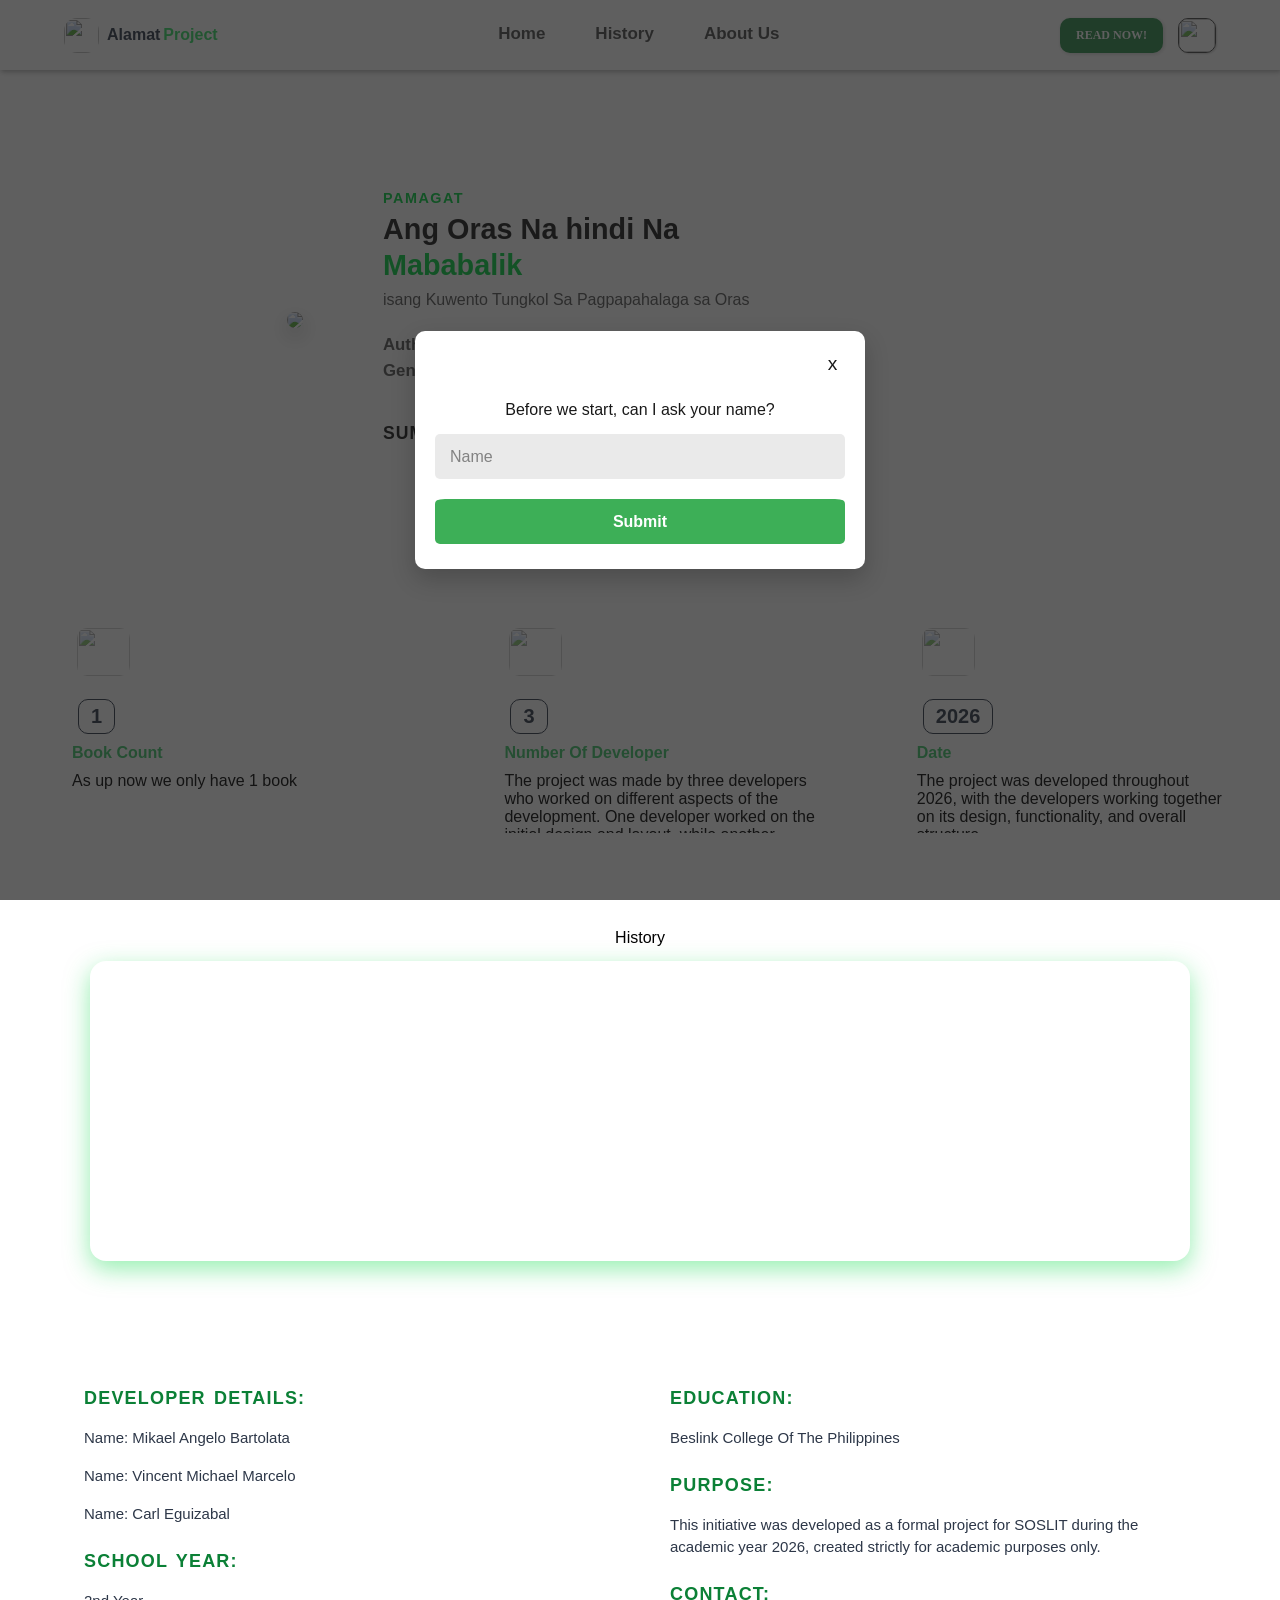
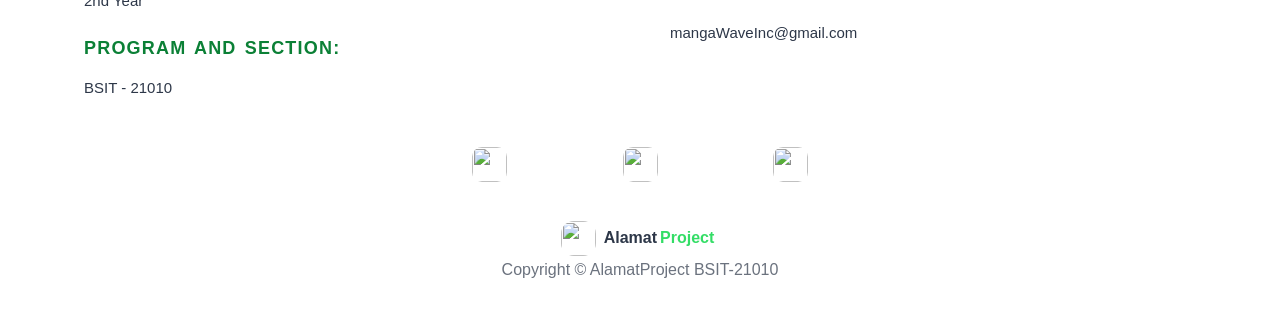
==== commit e3d81199: "Added previous feature, modal for returning user and animations" ====
--- a/index.html
+++ b/index.html
@@ -55,8 +55,8 @@
             <p class="book-subtitle">isang Kuwento Tungkol Sa Pagpapahalaga sa Oras</p>
 
             <div class="meta-info">
-                <p><span class="label">Author:</span> Lebron James</p>
-                <p><span class="label">Genre:</span> Romance Harem</p>
+                <p><span class="label">Author:</span> Unknown</p>
+                <p><span class="label">Genre:</span> Maikling kwento</p>
             </div>
 
             <span class="summary-container">
@@ -92,7 +92,6 @@
         <div class="history-container">
         </div>
     </section>
-    </article>
     <footer id="About">
         <div class="footer-child1">
             <p id="text-header" class="text-header">Developer Details: </p>
--- a/css/main.css
+++ b/css/main.css
@@ -2,8 +2,10 @@
     --bg-color: rgba(255, 255, 255, 0.8);
     --primary-green: #00d440;
     --primary-green-hover: #00b336;
-    --dark-font-color: #e6e6e6;
-}
+    --dark-font-color: #ffffff;
+    --dark-label-color: #a0aec0; /* Soft gray for label prefixes */
+}
+
 .main-container {
     background-color: var(--bg-color);
     display: flex;
@@ -19,6 +21,7 @@
     position: relative;
     animation: delay-apear 1000ms linear 400ms;
 }
+
 @keyframes delay-apear {
     from {
         opacity: 0;
@@ -27,6 +30,7 @@
         opacity: 1;
     }
 }
+
 .main-image {
     background-color: transparent;
     height: 100%;
@@ -36,6 +40,7 @@
     justify-content: center;
     border-radius: 15px;
 }
+
 .main-image img {
     width: auto;
     height: 100%;
@@ -45,6 +50,7 @@
     border-radius: 12px;
     box-shadow: 0 8px 20px rgba(0, 0, 0, 0.25);
 }
+
 .main-content {
     width: 50%;
     display: flex;
@@ -53,14 +59,17 @@
     overflow: auto;
     scrollbar-width: none;
 }
+
 .main-content #text {
     margin: 10px;
     opacity: 0;
     transition: opacity 0.5s ease;
 }
+
 .main-content #text.animate {
     opacity: 1;
 }
+
 .pamagat-label {
     color: var(--primary-green) !important;
     font-weight: 700;
@@ -69,6 +78,7 @@
     margin-bottom: 6px;
     display: block;
 }
+
 .book-title {
     font-size: clamp(1.8rem, 2.2vw, 2.5rem);
     font-weight: 800;
@@ -81,36 +91,44 @@
     color: var(--primary-green) !important;
     display: block;
 }
+
 .book-subtitle {
     font-size: 1rem;
     color: #555555;
     margin: 0 0 20px 0;
     font-weight: 500;
 }
+
 .meta-info {
     margin-bottom: 20px;
 }
+
 .meta-info p {
     font-size: 1.05rem;
     margin: 6px 0;
     font-weight: 600;
     color: #222222;
 }
+
 .meta-info .label {
     font-weight: 700;
-}
+    color: #555555; /* Muted label color for light mode */
+}
+
 .summary-container {
     display: flex;
     align-items: center;
     gap: 15px;
     margin-top: 10px;
 }
+
 #summary-header {
     font-weight: 700;
     font-size: 1.1rem;
     color: #1a1a1a;
     letter-spacing: 1px;
 }
+
 .summary-spoiler-button {
     background-color: var(--primary-green);
     color: #ffffff !important;
@@ -123,10 +141,12 @@
     box-shadow: 0 4px 12px rgba(0, 212, 64, 0.3);
     transition: transform 0.2s ease, background-color 0.2s ease;
 }
+
 .summary-spoiler-button:hover {
     background-color: var(--primary-green-hover);
     transform: translateY(-2px);
 }
+
 .continue-reading-container {
     display: flex;
     flex-direction: column;
@@ -134,12 +154,14 @@
     gap: 8px;
     margin-top: 15px;
 }
+
 .recently-visit-detail {
     font-size: 0.95rem;
     color: #666666;
     margin: 0;
     font-weight: 600;
 }
+
 .continue-reading-btn {
     background-color: var(--primary-green);
     color: #ffffff !important;
@@ -152,28 +174,58 @@
     box-shadow: 0 4px 12px rgba(0, 212, 64, 0.3);
     transition: transform 0.2s ease, background-color 0.2s ease;
 }
+
 .continue-reading-btn:hover {
     background-color: var(--primary-green-hover);
     transform: translateY(-2px);
 }
+
+/* --- DARK MODE TEXT CONTRAST FIXES --- */
 .dark {
     background-color: rgb(44, 44, 44);
 }
+
 .dark, .dark * {
-    color: var(--dark-font-color, #e6e6e6);
-}
+    color: var(--dark-font-color);
+}
+
+/* Value text stays pure bright white */
+.dark .book-title,
+.dark .meta-info p {
+    color: #ffffff !important;
+}
+
+.dark .book-subtitle {
+    color: #cccccc !important;
+}
+
+/* "Author:" and "Genre:" labels given soft gray for distinction */
+.dark .meta-info .label {
+    color: var(--dark-label-color) !important;
+    font-weight: 700;
+}
+
+/* "SUMMARY:" header matched with primary green accent */
+.dark #summary-header {
+    color: var(--primary-green) !important;
+}
+
 .dark .pamagat-label,
 .dark .highlight-text {
     color: var(--primary-green) !important;
 }
+
 .dark .summary-spoiler-button,
 .dark .continue-reading-btn {
     background-color: var(--primary-green);
     color: #ffffff !important;
 }
+
 .dark .recently-visit-detail {
     color: #cccccc;
 }
+
+/* --- MEDIA QUERIES --- */
 @media (max-width: 768px) {
     .main-container {
         flex-direction: column;
@@ -284,6 +336,7 @@
         transform: translateX(-150%);
     }
 }
+
 @media (min-width: 769px) and (max-width: 1528px) {
     .book {
         background-color: transparent;
--- a/css/footer.css
+++ b/css/footer.css
@@ -1,72 +1,118 @@
-:root{
-    --bg-color:rgba(255, 255, 255, 0.8);
-    --font-color: rgba(0, 0, 0, 0.8);
+:root {
+    --bg-color: rgba(255, 255, 255, 0.8);
+    --font-color: #2d3748;                /* Dark gray body text */
+    --header-color: #0b8036;              /* Dark green accent header */
+    --label-color: #718096;               /* Muted label color */
     --shadow-color: rgba(21, 221, 81, 0.5);
-}
-
-footer{
-    height: 600px;
+    --icon-color: #3b82f6;
+}
+
+/* Dark mode scoped strictly to the footer */
+footer.dark, .dark footer {
+    --bg-color: #121212;
+    --font-color: #e2e8f0;               /* Off-white body text */
+    --header-color: #00e676;             /* Vibrant green accent header */
+    --label-color: #a0aec0;              /* Softer gray for prefixes like "Name:" */
+    --icon-color: #60a5fa;
+}
+
+/* Footer Container */
+footer {
+    height: auto;
+    min-height: 600px;
     width: 100%;
     background-color: var(--bg-color);
     padding: 3% 5%;
     display: grid;
-    grid-template-columns:repeat(2, 1fr);
+    grid-template-columns: repeat(2, 1fr);
     justify-content: space-between;
-    gap: 0%;
+    gap: 20px;
     overflow: auto;
     scrollbar-width: none;
-    --webkit-scrollbar-width: none; 
-}
+}
+
+footer::-webkit-scrollbar {
+    display: none;
+}
+
 @keyframes text-apear {
     from {
         opacity: 0.1;
         transform: translate(0, 100px);
-    } to {
+    } 
+    to {
         opacity: 1;
         transform: translate(0);
     }
 }
-footer div{
+
+footer div {
     background-color: transparent;
     width: 100%;
-    height: 84%;
-    max-height:auto;
-}
-.footer-child1, .footer-child2{
-    padding: 45px;
+}
+
+/* Footer Content Sections */
+.footer-child1, .footer-child2 {
+    padding: 20px;
     display: flex;
     flex-direction: column;
-    row-gap: 18px;
+    row-gap: 16px;
     overflow: auto;
     scrollbar-width: none;
 }
 
-#text-header{
-    margin-bottom: -2px;
-    word-spacing: 3px;
-    font-size:20px;
-    color: rgba(0, 0, 0, 0.9);
-}
-#text-header, .footer-child1 span, .footer-child2 span{
-    font-weight: 550;
-    font-size: 17px;
-    opacity: 0.9;
-    word-spacing: 1px;
-    line-height: 19px;
-}
-
-.footer-child1 span, .footer-child2 span{
-    margin-left: 15px;
-    opacity: 0.8;
+.footer-child1::-webkit-scrollbar,
+.footer-child2::-webkit-scrollbar {
+    display: none;
+}
+
+/* Section Headers (DEVELOPER DETAILS, SCHOOL YEAR, etc.) */
+#text-header {
+    margin-top: 10px;
+    margin-bottom: 2px;
+    font-size: 18px;
+    font-weight: 800;
+    color: var(--header-color);
+    text-transform: uppercase;
+    letter-spacing: 1.2px;
+    word-spacing: 2px;
+}
+
+/* Body Text / Detail Rows */
+.footer-child1 span, .footer-child2 span {
+    font-weight: 500;
+    font-size: 15px;
+    line-height: 22px;
     color: var(--font-color);
-    padding-right: 20px;
-}
-#highlight{
+    display: flex;
+    align-items: flex-start;
+    gap: 12px;
+    margin-left: 0;
+    padding-right: 0;
+}
+
+/* Optional label prefix styling (e.g. <strong>Name:</strong>) */
+.footer-child1 span strong, .footer-child2 span strong,
+.footer-child1 span b, .footer-child2 span b {
+    color: var(--label-color);
+    font-weight: 600;
+}
+
+/* Align SVG/Icons cleanly in front of text */
+.footer-child1 span i, .footer-child1 span svg,
+.footer-child2 span i, .footer-child2 span svg {
+    flex-shrink: 0;
+    color: var(--icon-color);
+    margin-top: 2px;
+}
+
+#highlight {
     line-height: 20px;
 }
 
+/* Footer Bottom Section */
 .footer-child3 {
-    grid-column: 1/-1;
+    grid-column: 1 / -1;
     height: 100%;
     width: 100%;
     display: flex;
@@ -76,13 +122,15 @@
     gap: 20px;
     position: relative; 
 }
-.footer-child3 div{
+
+.footer-child3 div {
     background-color: transparent;
     width: 100%;
     height: 50%;
 }
-/*social media*/
-.social-media-container{
+
+/* Social Media & Logos */
+.social-media-container {
     display: flex;
     flex-direction: row;
     justify-content: center;
@@ -91,12 +139,14 @@
     margin-bottom: 15px;
     gap: 10%;
 }
-.media-logo{
+
+.media-logo {
     height: 35px;
     width: 35px;
     border-radius: 10px;
     cursor: pointer;
 }
+
 .logos, .logo-container {
     display: flex;
     align-items: center;
@@ -105,11 +155,12 @@
     cursor: default;
     margin-left: -5px;
 }
-.logo-container{
+
+.logo-container {
     display: flex;
     flex-direction: column;
-
-}
+}
+
 .logos img {
     height: 35px;
     width: 35px;
@@ -118,7 +169,7 @@
 }
 
 #kind {
-    color: var(--font-light-window-mode);
+    color: var(--font-color);
     font-size: 1rem;
     font-weight: 550;
 }
@@ -129,10 +180,35 @@
     font-weight: 700;
     margin-left: -5px;
 }
-.copyright{
+
+.copyright {
     color: var(--font-color);
     font-size: 1rem;
-    font-weight: 550;
-    opacity: 0.6;
-    text-wrap: nowrap;
+    font-weight: 500;
+    opacity: 0.7;
+    white-space: nowrap;
+}
+
+/* Mobile View Formatting */
+@media (max-width: 768px) {
+    footer {
+        grid-template-columns: 1fr;
+        padding: 20px;
+        height: auto;
+    }
+
+    .footer-child1, .footer-child2 {
+        padding: 10px 0;
+        height: auto;
+    }
+
+    .footer-child3 {
+        align-items: center;
+        margin-top: 15px;
+    }
+
+    .copyright {
+        white-space: normal;
+        text-align: center;
+    }
 }
--- a/css/modal.css
+++ b/css/modal.css
@@ -2,9 +2,12 @@
     display: flex;
     flex-direction: column;
     align-items: center;
-
-    width: min(550px, 80%);
-    height: 50%;
+    width: 90%; 
+    max-width: 450px; 
+    
+    height: auto; 
+    max-height: 90vh;
+    overflow-y: auto; 
 
     position: fixed;
     top: 50%;
@@ -12,81 +15,196 @@
     transform: translate(-50%, -50%);
 
     border-radius: 10px;
-
     z-index: 11;
     background-color: white;
-}
+    box-shadow: 0 10px 25px rgba(0, 0, 0, 0.2); 
+}
+
 .modal--first-visit {
     .modal-header, .modal-main, .modal-footer {
         width: 100%;
+        box-sizing: border-box; 
+
         button {
             outline: none;
             border: none;
             cursor: pointer;
         }
     }
+
     .modal-header {
         display: flex;
+        justify-content: flex-end;
+        align-items: center;
+        padding: 15px 15px 0 15px; 
+
+        button {
+            width: 35px;
+            height: 35px;
+            background-color: transparent;
+            display: flex;
+            justify-content: center;
+            align-items: center;
+            font-size: 1.2rem;
+            margin-left: auto;
+        }
+    }
+
+    .modal-main {
+        display: flex;
+        flex-direction: column;
+        align-items: center;
         justify-content: center;
-        align-items: center;
-
-        height: 15%;
-
-        button {
-            width: min(40px, 10%);
-            height: min(30px, 90%);
-            margin-left: auto;
-            background-color: transparent;
-        }
-    }
-    .modal-main {
-        display: flex;
-        flex-direction: column;
-        align-items: center;
-        justify-content: center;
-
-        gap: 20px;
-
-        height: 70%;
+        gap: 15px;
+        
+        padding: 20px;
+        flex-grow: 1; 
+        text-align: center; 
 
         input {
-            width: min(400px, 90%);
-            height: min(70px, 20%);
+            width: 100%;
+            height: 45px; 
 
             border-radius: 5px;
-
             outline: none;
             border: none;
-
             background-color: #e8e8e8;
-
-            padding-left: 10px;
+            
+            padding: 0 15px;
             box-sizing: border-box;
 
-            font-size: clamp(0.9rem, 1vw, 0.9rem);
+            font-size: 1rem; 
             transition: box-shadow 0.3s ease, background-color 0.3s ease;
-        }
-        input:focus {
-            box-shadow: 0 0 10px 0 rgba(0, 0, 0, 0.3);
-            background-color: white;
-        }
-    }
+
+            &:focus {
+                box-shadow: 0 0 10px 0 rgba(0, 0, 0, 0.2);
+                background-color: white;
+            }
+        }
+    }
+
     .modal-footer {
         display: flex;
         justify-content: center;
         align-items: center;
-
-        height: 15%;
+        padding: 0 20px 25px 20px; 
 
         button {
-            width: min(200px, 25%);
-            height: min(30px, 100%);
-
-            background-color: green;
+            width: 100%; 
+            height: 45px; 
+
+            background-color: #28a745; 
             color: white;
 
             border-radius: 5px;
-            font-size: clamp(0.9rem, 1vw, 0.9rem);
-        }
-    }
+            font-size: 1rem;
+            font-weight: bold;
+        }
+    }
+}
+.modal--returning-user {
+    opacity: 0;
+    transition: opacity 0.3s ease;
+
+    display: flex;
+    flex-direction: row;
+    align-items: center;
+
+    width: 90%;
+    max-width: 450px;
+    min-height: 85px;
+    padding: 0;
+    overflow: hidden;
+
+    .modal-header {
+        width: 85px;
+        flex: 0 0 85px;
+        align-self: stretch;
+        display: flex;
+        align-items: center;
+        justify-content: center;
+        padding: 0;
+        margin: 0;
+        overflow: hidden;
+
+        div, .cat-img-div {
+            width: 100% !important;
+            height: 100% !important;
+            display: flex;
+            align-items: center;
+            justify-content: center;
+            margin: 0;
+            padding: 0;
+        }
+
+        img {
+            width: 100% !important;
+            height: 100% !important;
+            object-fit: cover;
+            display: block;
+            transform: none;
+        }
+    }
+
+    .modal-main {
+        flex: 1;
+        min-width: 0;
+        padding: 15px 18px;
+        display: flex;
+        align-items: center;
+        background: transparent !important;
+
+        p {
+            width: 100%;
+            font-size: 0.95rem;
+            font-weight: 600;
+            line-height: 1.4;
+            margin: 0;
+            color: #222222;
+            background: transparent !important;
+            word-wrap: break-word;
+        }
+    }
+
+    .modal-footer {
+        display: none !important;
+        width: 0 !important;
+        height: 0 !important;
+        padding: 0 !important;
+        margin: 0 !important;
+    }
+}
+.modal--returning-user.dark,
+.dark .modal--returning-user {
+    background-color: #242432 !important;
+    border: 1px solid rgba(255, 255, 255, 0.12) !important;
+    box-shadow: 0 12px 30px rgba(0, 0, 0, 0.6) !important;
+
+    .modal-main p {
+        color: #ffffff !important;
+        background: transparent !important;
+    }
+}
+@media (max-width: 768px) {
+    .modal--returning-user {
+        width: 90%;
+        min-height: 75px;
+
+        .modal-header {
+            width: 75px;
+            flex: 0 0 75px;
+        }
+
+        .modal-main {
+            padding: 12px 15px;
+
+            p {
+                font-size: 0.9rem;
+            }
+        }
+    }
+}
+
+.modal--returning-user.animate-show {
+    opacity: 1;
 }
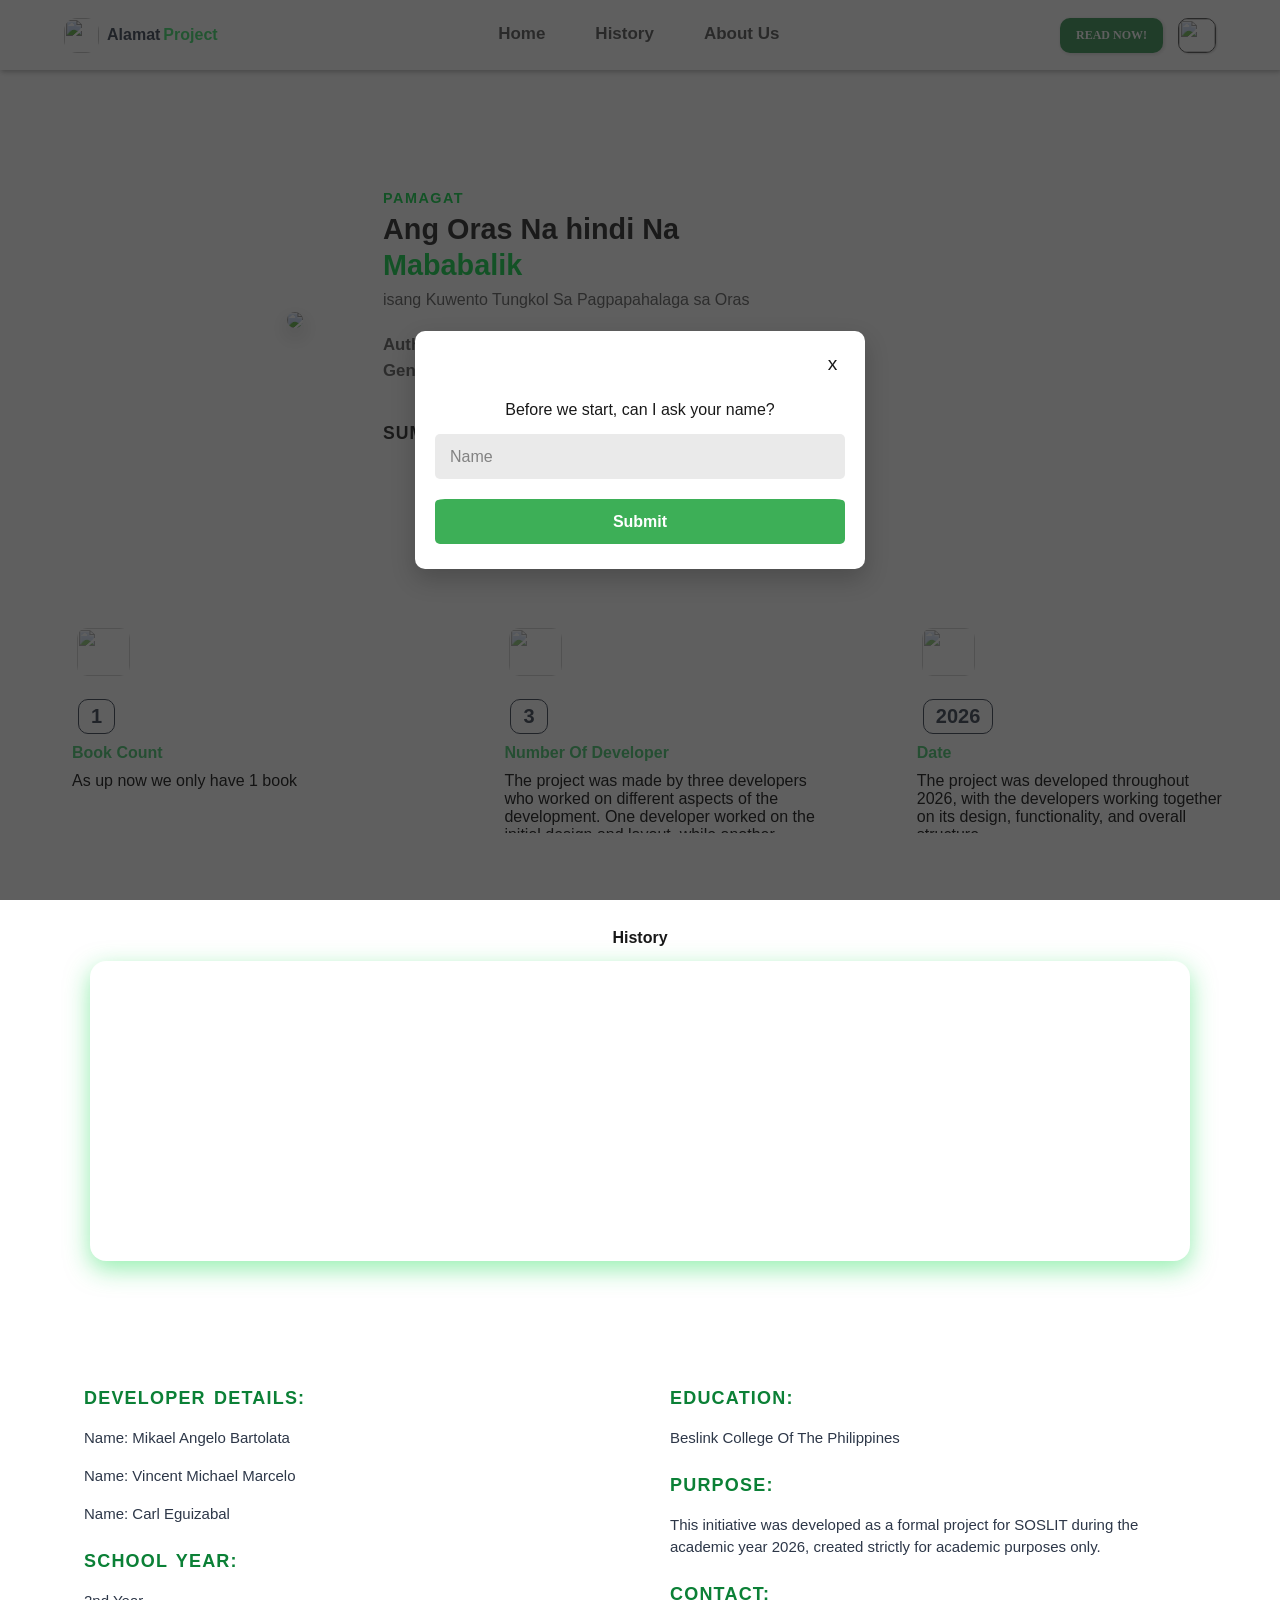
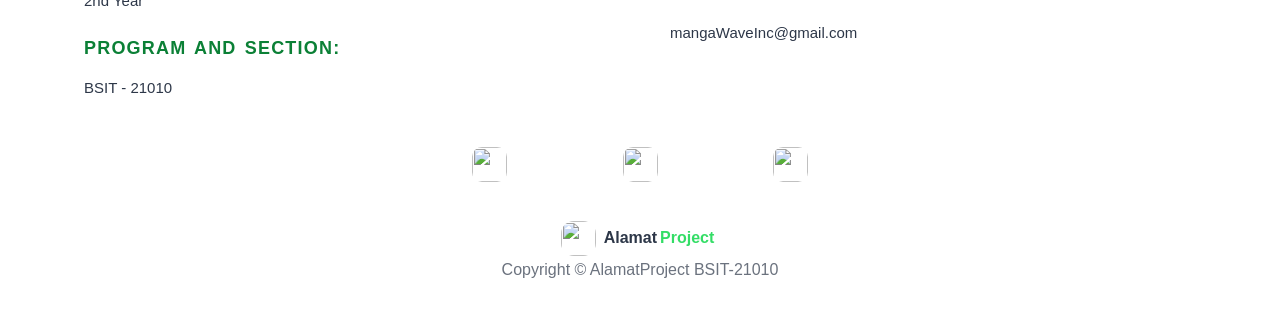
==== commit 2e950fb0: "Remove inline styles from index.html Removed inline styles for scroll behavior and margins." ====
--- a/index.html
+++ b/index.html
@@ -4,6 +4,7 @@
     <meta charset="UTF-8">
     <meta name="viewport" content="width=device-width, initial-scale=1.0">
     <title>SOSLIT-PROJECT-2026</title>
+    <link rel="stylesheet" href="css/body.css">
     <link rel="stylesheet" href="css/header.css">
     <link rel="stylesheet" href="css/main.css">
     <link rel="stylesheet" href="css/section.css">
@@ -11,14 +12,6 @@
     <link rel="stylesheet" href="css/footer.css">
     <link rel="stylesheet" href="css/modal.css">
     <link rel="stylesheet" href="css/screenoverlay.css">
-    <style>
-        html{
-            scroll-behavior: smooth;
-        }
-        main, body {
-            scroll-margin-top: 80px;
-        }
-    </style>
 </head>
 <body>
     <header class="header-container"> 
@@ -87,7 +80,7 @@
             <p class="text">The project was developed throughout 2026, with the developers working together on its design, functionality, and overall structure.</p>
         </div>
     </section>
-    <section id="History">
+    <section id="History" class="History">
         <p>History</p>
         <div class="history-container">
         </div>
@@ -124,4 +117,4 @@
     </footer>
     <script type="module" src="main.js"></script>
 </body>
-</html>+</html>
--- a/css/article.css
+++ b/css/article.css
@@ -52,7 +52,7 @@
 
     padding: 20px;
 
-    background-color: var(--card-bg);
+    background-color: transparent;
 
     border-radius: 16px;
 
@@ -66,6 +66,11 @@
     transition:
         background-color 0.3s ease,
         box-shadow 0.3s ease;
+}
+.History p {
+    background-color: transparent;
+    font-weight: 550;
+    opacity: 0.9;
 }
 #History .history-container > section {
     width: 100%;
@@ -424,8 +429,8 @@
 
     #History {
         min-height: auto;
-
         padding: 25px 12px;
+        scroll-margin-top: 120px;
     }
 
     #History .history-container {
@@ -605,4 +610,4 @@
 
         font-size: 0.60rem;
     }
-}+}
